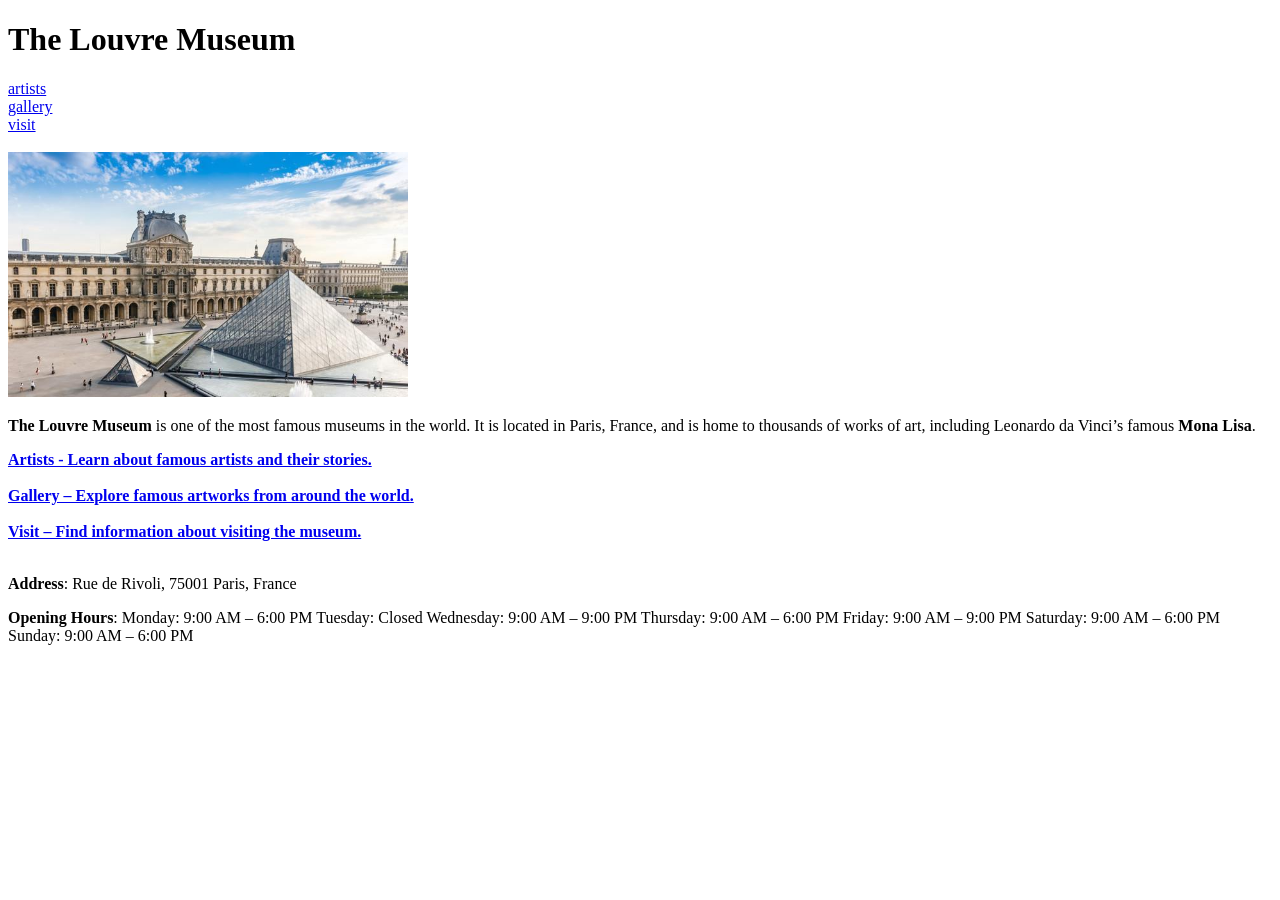
==== index.html @ 7ec55e19 "Mini Museum Website" ====
<!doctype html>
<html lang="en">

<head>
  <meta charset="UTF-8" />
  <meta name="viewport" content="width=device-width, initial-scale=1.0" />
  <title>Mini Art Museum - Home</title>
  <link rel="stylesheet" href="css/style.css" />
</head>

<body>
  <header>
    <h1><b>The Louvre Museum</b></h1>
  </header>

  <nav>
    <a href="artists.html">artists</a><br>
    <a href="gallery.html">gallery</a><br>
    <a href="visit.html">visit</a><br>
  </nav> <br>
  
  <section>
    <img src="img/TheLouvreMuseum.jpg" alt="The Louvre Museum" width="400">
    <p><b>The Louvre Museum</b> is one of the most famous museums in the world. It is located in Paris, France, and is
      home to
      thousands of works of art, including Leonardo da Vinci’s famous <b>Mona Lisa</b>.</p>
  </section>
  
  
  
  
  <section>
    <a href="artists.html"><b>Artists - Learn about famous artists and their stories.</b><a>
  </section><br>
  <section>
    <a href="gallery.html"><b>Gallery – Explore famous artworks from around the world.</b><a>
  </section><br>
  <section>
    <a href="visit.html"><b>Visit – Find information about visiting the museum.</b><a>
  </section><br>
  
  <footer>
    <p><b>Address</b>: Rue de Rivoli, 75001 Paris, France</p>

    <p><b>Opening Hours</b>:
      Monday: 9:00 AM – 6:00 PM
      Tuesday: Closed
      Wednesday: 9:00 AM – 9:00 PM
      Thursday: 9:00 AM – 6:00 PM
      Friday: 9:00 AM – 9:00 PM
      Saturday: 9:00 AM – 6:00 PM
      Sunday: 9:00 AM – 6:00 PM</p>
  </footer>
  
</body>
</html>
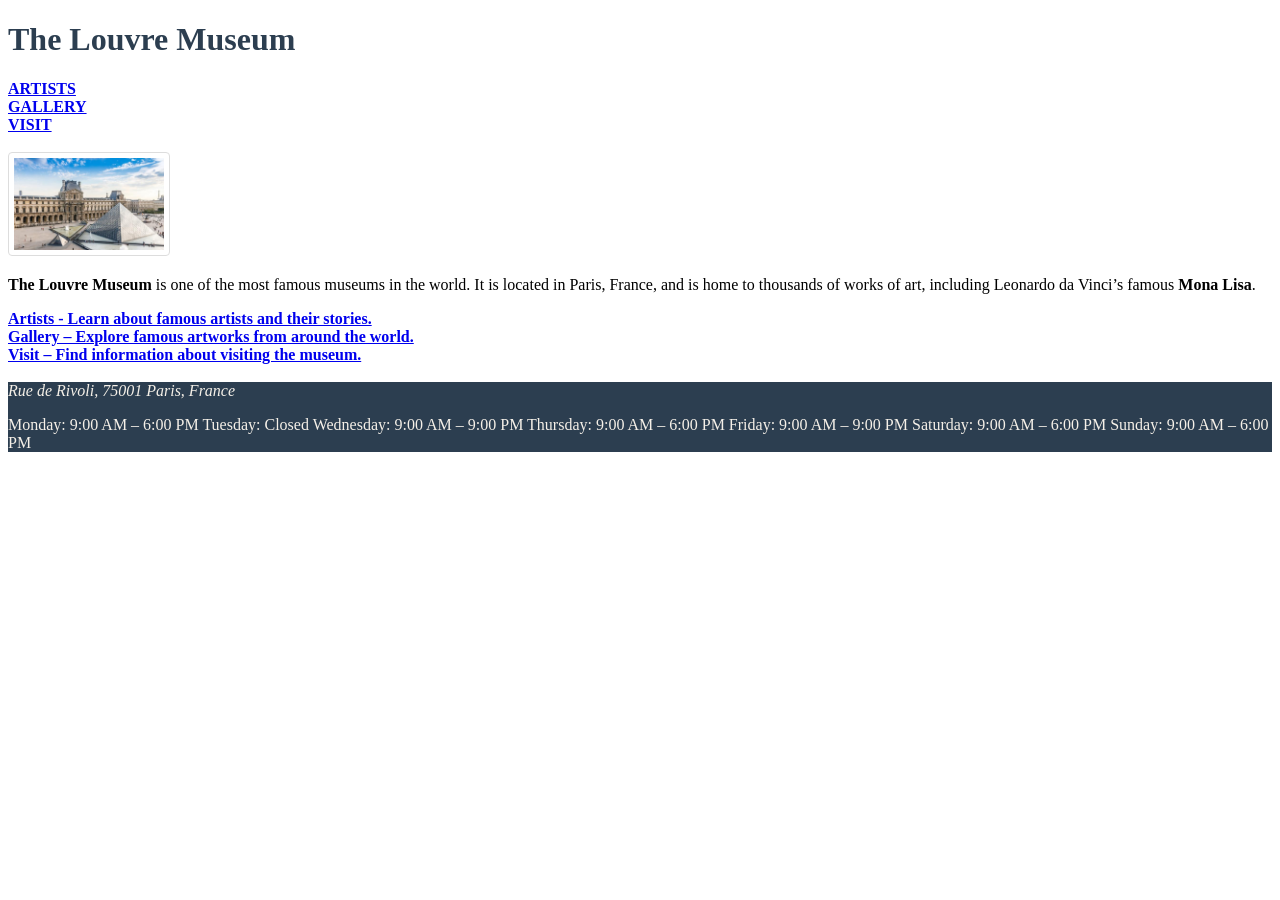
==== commit 92806b39: "Update project" ====
--- a/index.html
+++ b/index.html
@@ -31,25 +31,25 @@
   
   <section>
     <a href="artists.html"><b>Artists - Learn about famous artists and their stories.</b><a>
-  </section><br>
+  </section>
   <section>
     <a href="gallery.html"><b>Gallery – Explore famous artworks from around the world.</b><a>
-  </section><br>
+  </section>
   <section>
     <a href="visit.html"><b>Visit – Find information about visiting the museum.</b><a>
   </section><br>
   
   <footer>
-    <p><b>Address</b>: Rue de Rivoli, 75001 Paris, France</p>
+    <address>Rue de Rivoli, 75001 Paris, France</address>
 
-    <p><b>Opening Hours</b>:
+    <p>
       Monday: 9:00 AM – 6:00 PM
       Tuesday: Closed
       Wednesday: 9:00 AM – 9:00 PM
       Thursday: 9:00 AM – 6:00 PM
       Friday: 9:00 AM – 9:00 PM
       Saturday: 9:00 AM – 6:00 PM
-      Sunday: 9:00 AM – 6:00 PM</p>
+      Sunday: 9:00 AM – 6:00 PM<p>
   </footer>
   
 </body>
--- a/css/style.css
+++ b/css/style.css
@@ -0,0 +1,71 @@
+
+
+img {
+    border: 1px solid #ddd;
+    border-radius: 4px;
+    padding: 5px;
+    width: 150px;
+}
+
+h1 {
+    color: #2C3E50;
+    font-size: 32px;
+}
+
+
+h2 {
+    color: red;
+    font-size: 26px;   
+}
+
+/* בvisit.html article שב artist.html  הצבע של h2 יהיה אפור הכיתוב יופיע באדום וב */
+/* משום שהניקוד של class גבוה מהניקוד של <h2> לבדו */
+
+.artist-card h2{
+    color: #5D6D7E;
+    font-size: 26px;
+}
+
+nav a{
+    text-transform: uppercase; 
+    font-weight: bold;
+}
+
+/*1*/
+footer {
+    background-color: #2C3E50;
+    color: #F5F0E8;
+}
+
+.artist-card {
+    border-width: 1px;
+    border-style: solid;
+    border-color: #D5D8DC;
+    border-radius: 10px;
+    background-color: #F8F6F2;
+
+}
+
+/*10*/
+.thumbnail {
+    width: 180px;
+    height: 180px;
+    object-fit: cover;
+    border: 2px solid #2C3E50;
+    border-radius: 8px;
+}
+
+
+section#LeonardodaVinci h2 {
+    color: #2C3E50;
+}
+
+/*1 + 100 + 1*/
+section#Rembrandt h2 {
+    color: #8B4513;
+}
+
+/*1+ 100 + 1*/
+section#EugeneDelacroix h2 {
+    color: #6A5ACD;
+}
